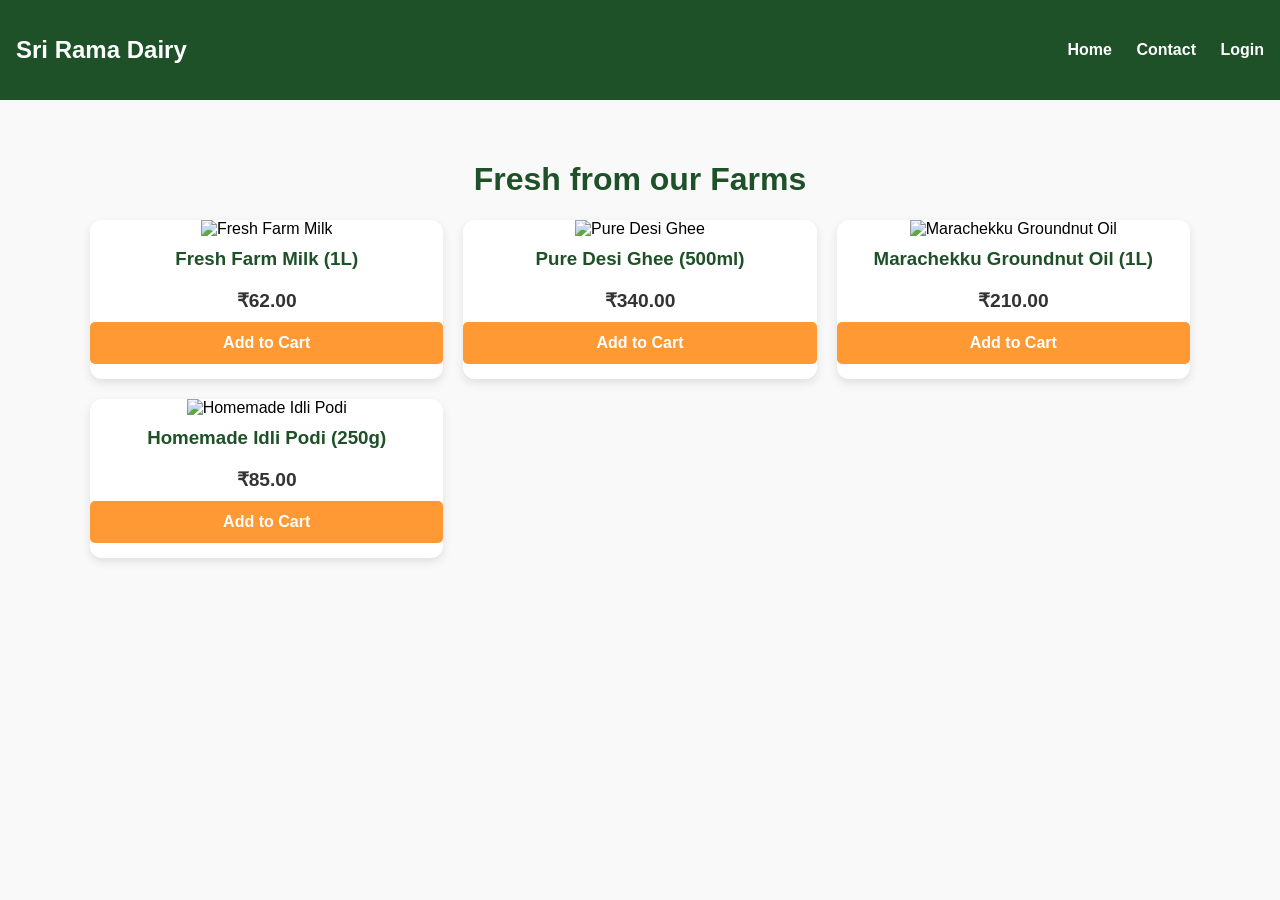
==== index.html @ 4cd846d0 "Initial commit of Sri Rama Dairy" ====
<!DOCTYPE html>
<html lang="en">
<head>
    <title>Home | Sri Rama Dairy</title>
    <link rel="stylesheet" href="style.css">
</head>
<body>

<nav>
    <div class="logo"><h2>Sri Rama Dairy</h2></div>
    <div class="menu">
        <a href="index.html">Home</a>
        <a href="contact.html">Contact</a>
        <a href="login.html">Login</a>
    </div>
</nav>

<div class="container">
    <h1 style="text-align:center; color:#1E5128;">Fresh from our Farms</h1>
    <div class="product-grid">
        
        <div class="card">
            <img src="images/milk.jpg" alt="Fresh Farm Milk">
            <h3>Fresh Farm Milk (1L)</h3>
            <p class="price">₹62.00</p>
            <button>Add to Cart</button>
        </div>

        <div class="card">
            <img src="images/ghee.jpg" alt="Pure Desi Ghee">
            <h3>Pure Desi Ghee (500ml)</h3>
            <p class="price">₹340.00</p>
            <button>Add to Cart</button>
        </div>

        <div class="card">
            <img src="images/oil.jpg" alt="Marachekku Groundnut Oil">
            <h3>Marachekku Groundnut Oil (1L)</h3>
            <p class="price">₹210.00</p>
            <button>Add to Cart</button>
        </div>

        <div class="card">
            <img src="images/podi.jpg" alt="Homemade Idli Podi">
            <h3>Homemade Idli Podi (250g)</h3>
            <p class="price">₹85.00</p>
            <button>Add to Cart</button>
        </div>

    </div>
</div>

</body>
</html>
---- style.css ----
/* style.css */
:root {
    --primary: #FF9933; /* Saffron */
    --secondary: #1E5128; /* Deep Green */
    --light: #f9f9f9;
}

body { font-family: 'Segoe UI', Tahoma, Geneva, Verdana, sans-serif; margin: 0; background: var(--light); }

/* Navbar */
nav { background: var(--secondary); padding: 1rem; display: flex; justify-content: space-between; align-items: center; color: white; }
nav a { color: white; text-decoration: none; margin-left: 20px; font-weight: bold; }
nav a:hover { color: var(--primary); }

/* Layout */
.container { max-width: 1100px; margin: 20px auto; padding: 20px; }
.product-grid { display: grid; grid-template-columns: repeat(auto-fit, minmax(280px, 1fr)); gap: 20px; }

/* Product Cards */
.card { background: white; border-radius: 12px; overflow: hidden; box-shadow: 0 4px 10px rgba(0,0,0,0.1); text-align: center; padding-bottom: 15px; transition: 0.3s; }
.card:hover { transform: translateY(-5px); }
.card img { width: 100%; height: 200px; object-fit: cover; }
.card h3 { margin: 10px 0; color: var(--secondary); }
.price { font-size: 1.2rem; font-weight: bold; color: #333; margin-bottom: 10px; }

/* Forms (Login/Contact) */
.form-box { background: white; padding: 30px; border-radius: 10px; max-width: 400px; margin: 50px auto; box-shadow: 0 5px 15px rgba(0,0,0,0.2); }
input { width: 100%; padding: 10px; margin: 10px 0; border: 1px solid #ccc; border-radius: 5px; box-sizing: border-box; }
button { width: 100%; background: var(--primary); color: white; border: none; padding: 12px; cursor: pointer; border-radius: 5px; font-size: 1rem; font-weight: bold; }
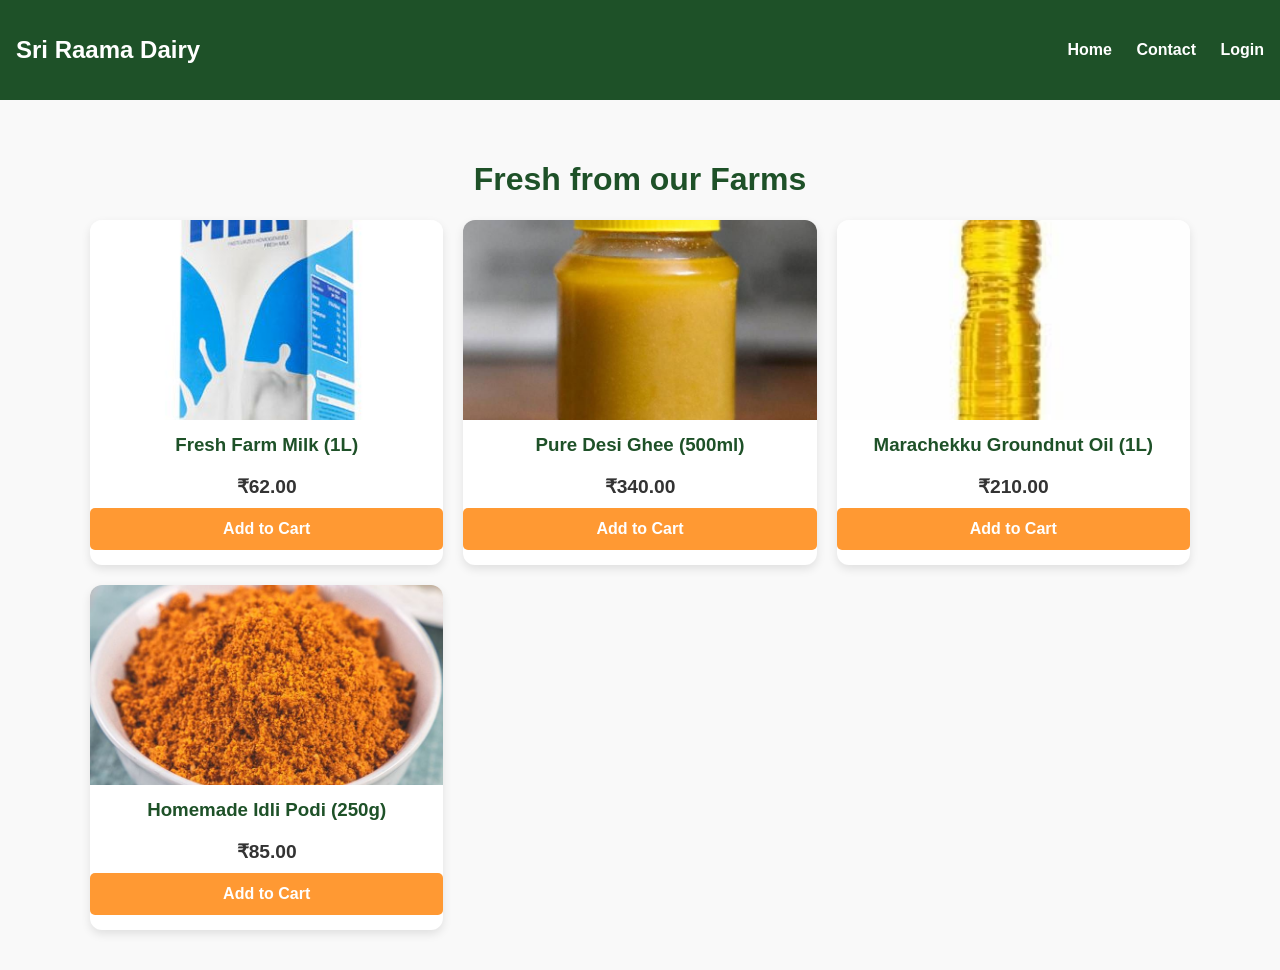
==== commit 8c218ebf: "Update index.html" ====
--- a/index.html
+++ b/index.html
@@ -1,13 +1,13 @@
 <!DOCTYPE html>
 <html lang="en">
 <head>
-    <title>Home | Sri Rama Dairy</title>
+    <title>Home | Sri Raama Dairy</title>
     <link rel="stylesheet" href="style.css">
 </head>
 <body>
 
 <nav>
-    <div class="logo"><h2>Sri Rama Dairy</h2></div>
+    <div class="logo"><h2>Sri Raama Dairy</h2></div>
     <div class="menu">
         <a href="index.html">Home</a>
         <a href="contact.html">Contact</a>
@@ -51,4 +51,4 @@
 </div>
 
 </body>
-</html>+</html>
